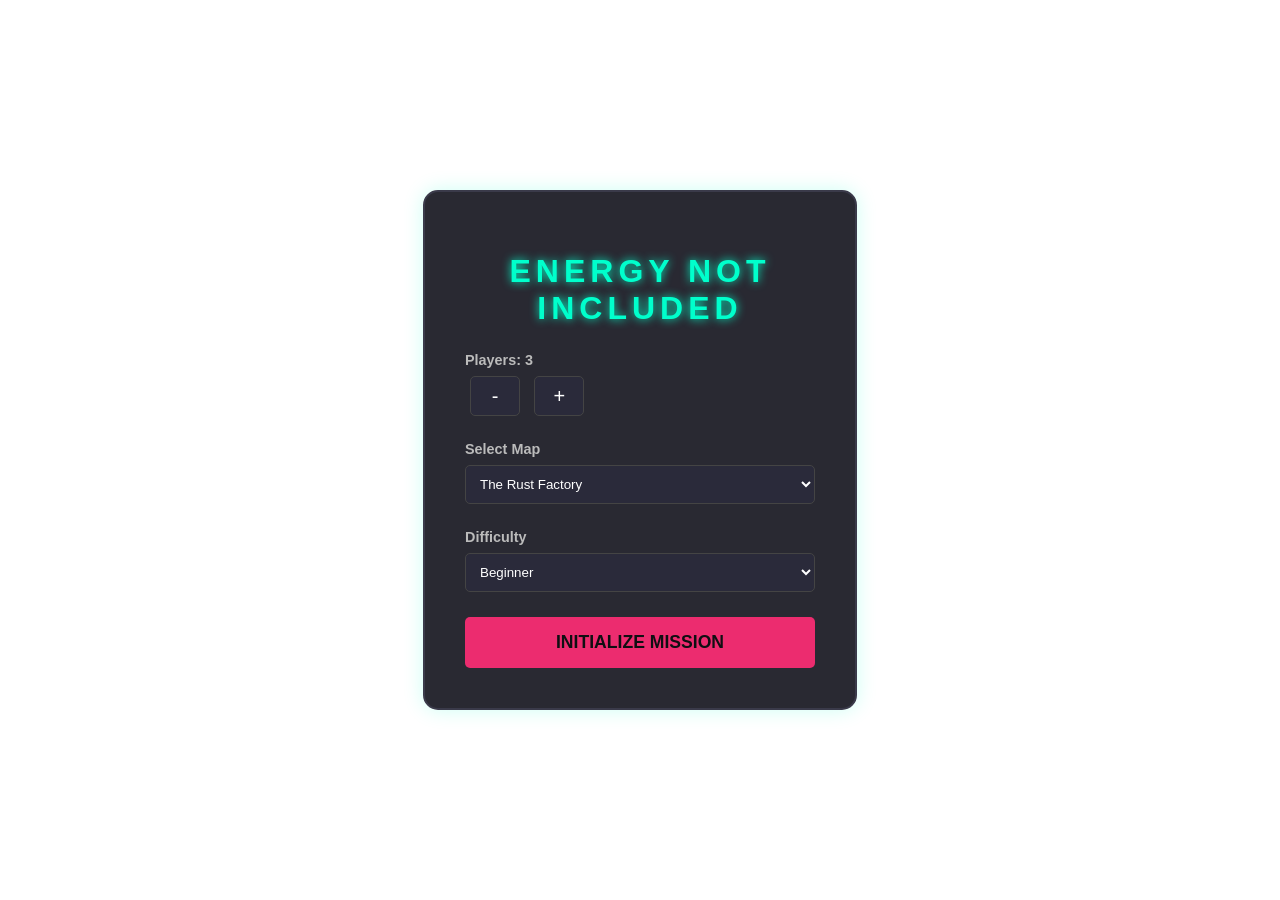
==== frontend/index.html @ 6895c5be "ggez11" ====
<!DOCTYPE html>
<html lang="en">
<head>
    <meta charset="UTF-8">
    <meta name="viewport" content="width=device-width, initial-scale=1.0">
    <title>C++ Web Game Menu</title>
    <link rel="stylesheet" href="mainmenu_Style.css">
</head>
<body>

    <div class="menu-container">
        <h1>ENERGY NOT INCLUDED</h1>
        
        <div class="menu-item">
            <label for="player-count">Players: <span id="player-val">3</span></label>
            <button onclick="decrementPlayers()">-</button>
            <button onclick="incrementPlayers()">+</button>
        </div>

        <div class="menu-item">
            <label for="map-select">Select Map</label>
            <select id="map-select">
                <option value="factory">The Rust Factory</option>
            </select>
        </div>

        <div class="menu-item">
            <label for="difficulty">Difficulty</label>
            <select id="difficulty">
                <option value="easy">Beginner</option>
           
            </select>
        </div>


        <button class="start-btn" onclick="startGame()">INITIALIZE MISSION</button>
    </div>

    <script src="script.js"></script>
</body>
</html>
---- frontend/mainmenu_Style.css ----
body {
    background-image: url(https://images8.alphacoders.com/135/1354199.jpeg);
    background-size: cover;
    font-family: 'Segoe UI', Tahoma, Geneva, Verdana, sans-serif;
    display: flex;
    justify-content: center;
    align-items: center;
    height: 100vh;
    margin: 0;
}

.menu-container {
    background: rgba(30, 30, 40, 0.95);
    padding: 40px;
    border-radius: 15px;
    border: 2px solid #3a3a4a;
    box-shadow: 0 0 20px rgba(0, 255, 200, 0.2);
    width: 350px;
    text-align: center;
}

h1 {
    letter-spacing: 5px;
    color: #00ffcc;
    text-shadow: 0 0 10px #00ffcc;
}

.menu-item {
    margin: 25px 0;
    text-align: left;
}

.menu-item button {
    width: 50px;
    height: 40px;
    font-size: 20px;
    margin: 0 5px;
    background: #2a2a3a;
    border: 1px solid #444;
    color: white;
    border-radius: 5px;
    cursor: pointer;
}

.menu-item button:hover {
    background: #3a3a4a;
}
label {
    display: block;
    margin-bottom: 8px;
    font-weight: bold;
    font-size: 0.9em;
    color: #bbb;
}

select, input[type="range"] {
    width: 100%;
    padding: 10px;
    background: #2a2a3a;
    border: 1px solid #444;
    color: white;
    border-radius: 5px;
}

.checkbox-group {
    display: flex;
    flex-direction: column;
    align-items: flex-start;
    gap: 10px;
    margin-bottom: 30px;
}

.start-btn {
    width: 100%;
    padding: 15px;
    background: #ec2c6f;
    border: none;
    color: #0f0f12;
    font-weight: bold;
    font-size: 1.1em;
    cursor: pointer;
    border-radius: 5px;
    transition: 0.3s;
}

.start-btn:hover {
    background: #00cca3;
    box-shadow: 0 0 15px #00ffcc;
    transform: scale(1.02);
}
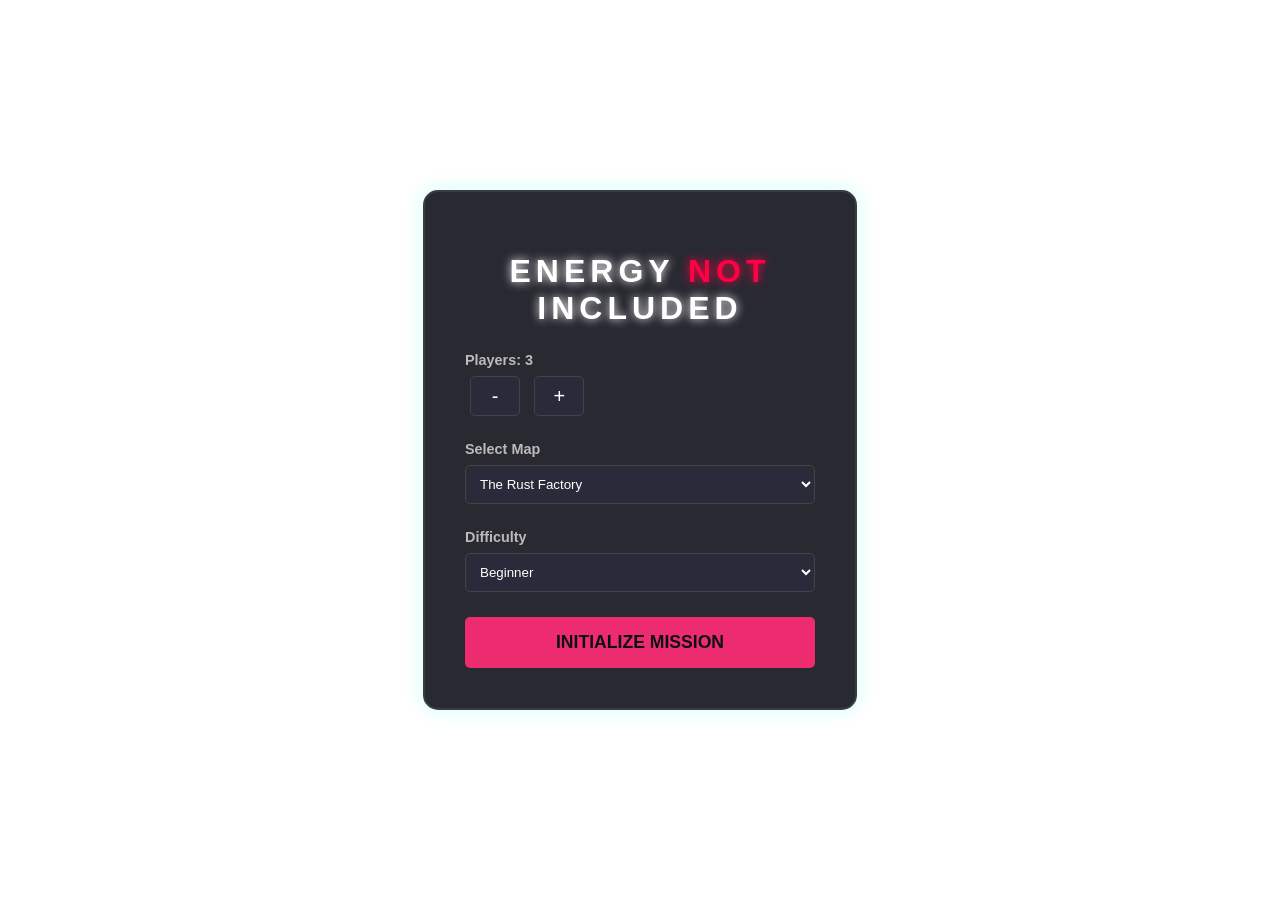
==== commit 4b964890: "zz" ====
--- a/frontend/index.html
+++ b/frontend/index.html
@@ -9,7 +9,7 @@
 <body>
 
     <div class="menu-container">
-        <h1>ENERGY NOT INCLUDED</h1>
+        <h1>ENERGY <span class="NOT">NOT</span> INCLUDED</h1>
         
         <div class="menu-item">
             <label for="player-count">Players: <span id="player-val">3</span></label>
@@ -28,7 +28,6 @@
             <label for="difficulty">Difficulty</label>
             <select id="difficulty">
                 <option value="easy">Beginner</option>
-           
             </select>
         </div>
 
--- a/frontend/mainmenu_Style.css
+++ b/frontend/mainmenu_Style.css
@@ -18,12 +18,16 @@
     width: 350px;
     text-align: center;
 }
+.menu-container h1 {
+    letter-spacing: 5px;
+    color: #ffffff;
+    text-shadow: 0 0 10px #ffffff;
+}
+.menu-container h1 .NOT {
+    color: #ff0044;
+    text-shadow: 0 0 10px #ff0044;
+}
 
-h1 {
-    letter-spacing: 5px;
-    color: #00ffcc;
-    text-shadow: 0 0 10px #00ffcc;
-}
 
 .menu-item {
     margin: 25px 0;
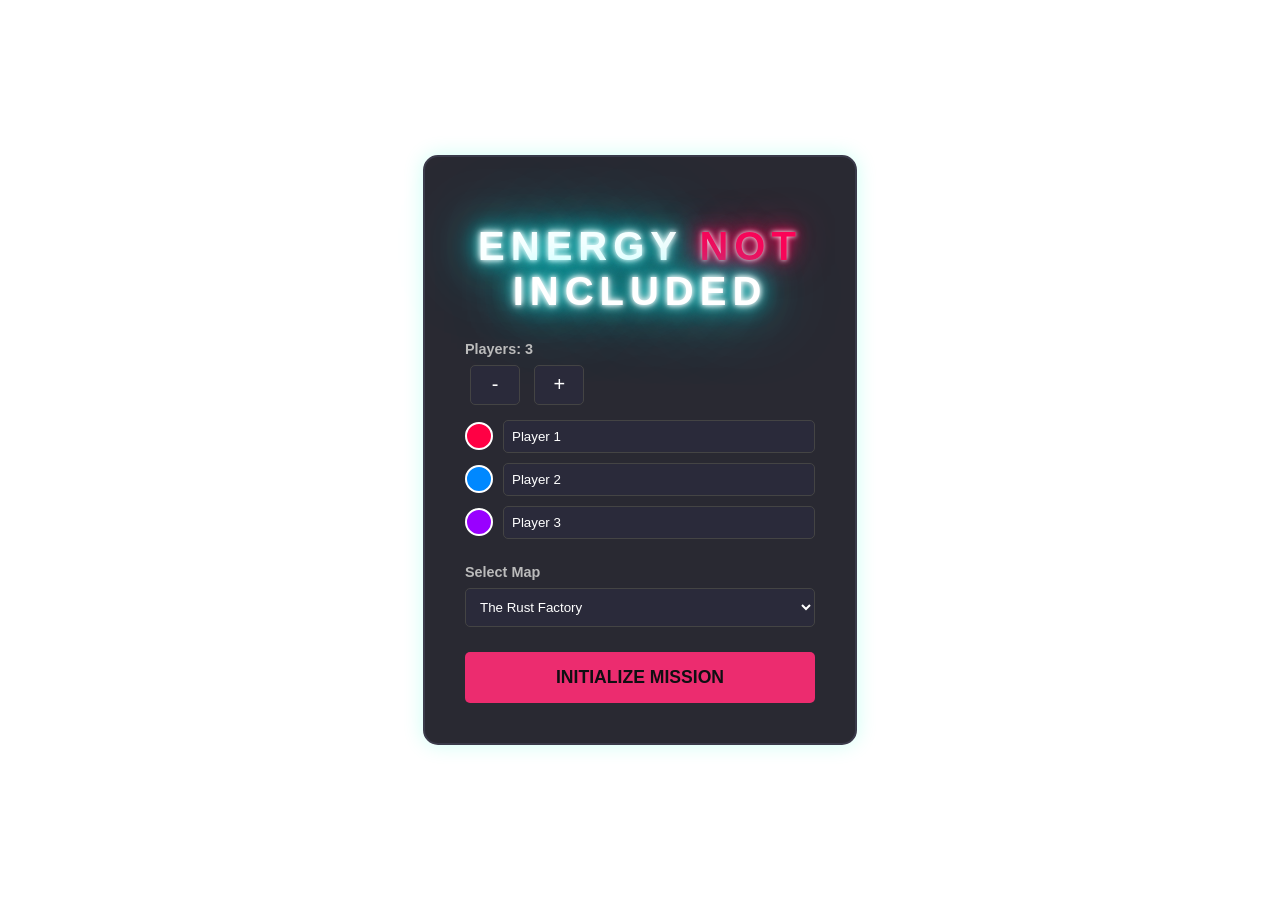
==== commit c63c1c43: "fina lgame" ====
--- a/frontend/index.html
+++ b/frontend/index.html
@@ -5,6 +5,33 @@
     <meta name="viewport" content="width=device-width, initial-scale=1.0">
     <title>C++ Web Game Menu</title>
     <link rel="stylesheet" href="mainmenu_Style.css">
+    <style>
+        .player-inputs {
+            margin-top: 15px;
+            display: flex;
+            flex-direction: column;
+            gap: 10px;
+        }
+        .player-input-row {
+            display: flex;
+            align-items: center;
+            gap: 10px;
+        }
+        .player-input-row input[type="text"] {
+            flex: 1;
+            padding: 8px;
+            background: #2a2a3a;
+            border: 1px solid #444;
+            color: white;
+            border-radius: 5px;
+        }
+        .player-input-row .color-box {
+            width: 24px;
+            height: 24px;
+            border-radius: 50%;
+            border: 2px solid white;
+        }
+    </style>
 </head>
 <body>
 
@@ -15,8 +42,12 @@
             <label for="player-count">Players: <span id="player-val">3</span></label>
             <button onclick="decrementPlayers()">-</button>
             <button onclick="incrementPlayers()">+</button>
+            
+            <div id="player-inputs-container" class="player-inputs">
+                <!-- Inputs generated by JS -->
+            </div>
         </div>
-
+        
         <div class="menu-item">
             <label for="map-select">Select Map</label>
             <select id="map-select">
@@ -24,14 +55,6 @@
             </select>
         </div>
 
-        <div class="menu-item">
-            <label for="difficulty">Difficulty</label>
-            <select id="difficulty">
-                <option value="easy">Beginner</option>
-            </select>
-        </div>
-
-
         <button class="start-btn" onclick="startGame()">INITIALIZE MISSION</button>
     </div>
 
--- a/frontend/mainmenu_Style.css
+++ b/frontend/mainmenu_Style.css
@@ -19,13 +19,46 @@
     text-align: center;
 }
 .menu-container h1 {
-    letter-spacing: 5px;
-    color: #ffffff;
-    text-shadow: 0 0 10px #ffffff;
+    font-size: 2.5rem;
+    letter-spacing: 6px;
+    color: #fff;
+    text-shadow: 
+        0 0 5px #fff,
+        0 0 10px #fff,
+        0 0 20px #0ff,
+        0 0 40px #0ff,
+        0 0 80px #0ff;
+    animation: neonPulse 1.5s infinite alternate;
 }
+
 .menu-container h1 .NOT {
-    color: #ff0044;
-    text-shadow: 0 0 10px #ff0044;
+    color: #ff0055;
+    text-shadow: 
+        0 0 5px #fff,
+        0 0 10px #ff0055,
+        0 0 20px #ff0055,
+        0 0 40px #ff0055;
+    animation: flicker 3s infinite alternate;
+}
+
+@keyframes neonPulse {
+    from {
+        text-shadow: 0 0 5px #fff, 0 0 10px #fff, 0 0 20px #0ff, 0 0 40px #0ff, 0 0 80px #0ff;
+    }
+    to {
+        text-shadow: 0 0 2px #fff, 0 0 5px #fff, 0 0 10px #0ff, 0 0 20px #0ff, 0 0 40px #0ff;
+    }
+}
+
+@keyframes flicker {
+    0%, 18%, 22%, 25%, 53%, 57%, 100% {
+        text-shadow: 0 0 5px #fff, 0 0 10px #ff0055, 0 0 20px #ff0055, 0 0 40px #ff0055;
+        opacity: 1;
+    }
+    20%, 24%, 55% {
+        text-shadow: none;
+        opacity: 0.3;
+    }
 }
 
 
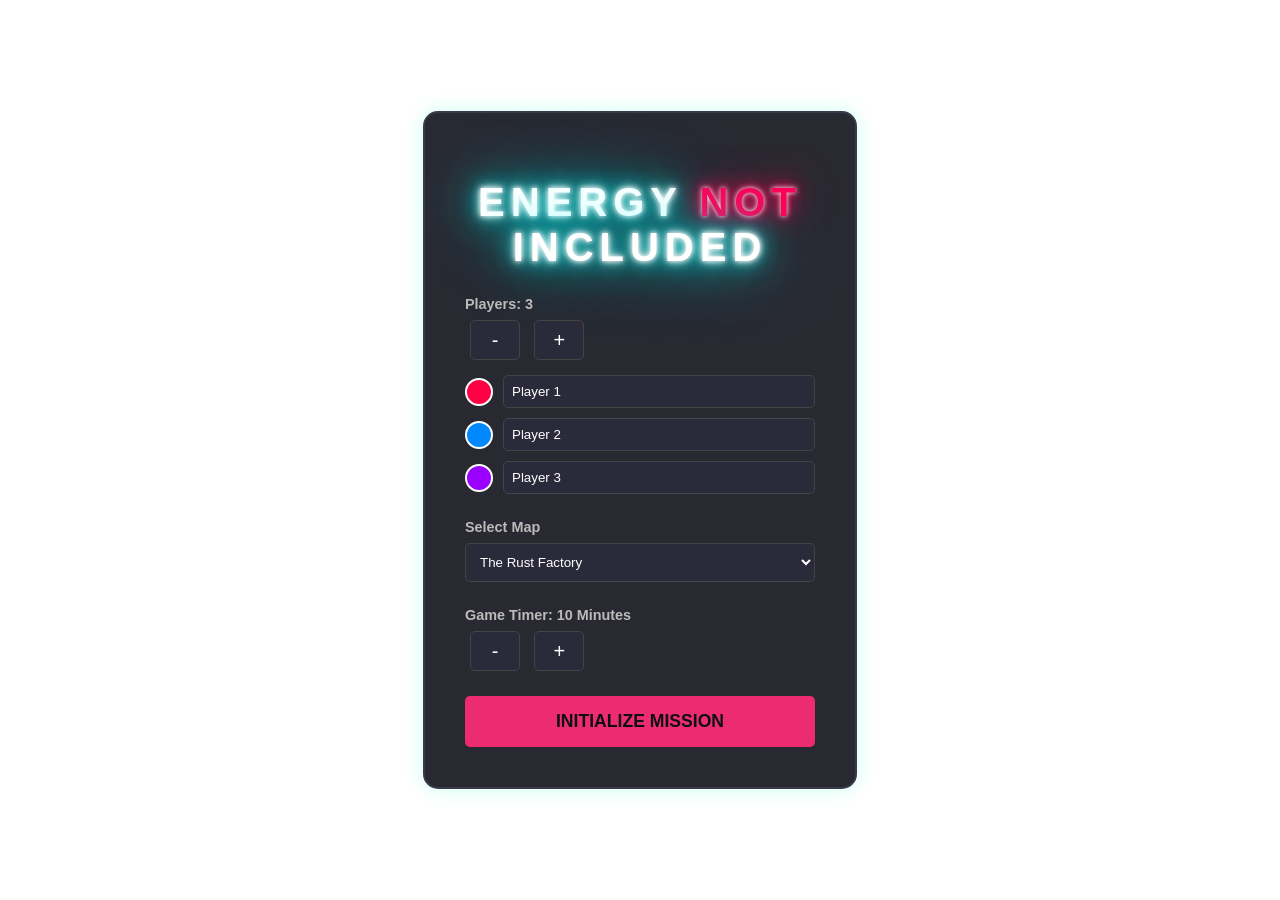
==== commit d4a7cb0c: "fakkk" ====
--- a/frontend/index.html
+++ b/frontend/index.html
@@ -55,6 +55,12 @@
             </select>
         </div>
 
+        <div class="menu-item">
+            <label for="timer-count">Game Timer: <span id="timer-val">10</span> Minutes</label>
+            <button onclick="decrementTimer()">-</button>
+            <button onclick="incrementTimer()">+</button>
+        </div>
+
         <button class="start-btn" onclick="startGame()">INITIALIZE MISSION</button>
     </div>
 
